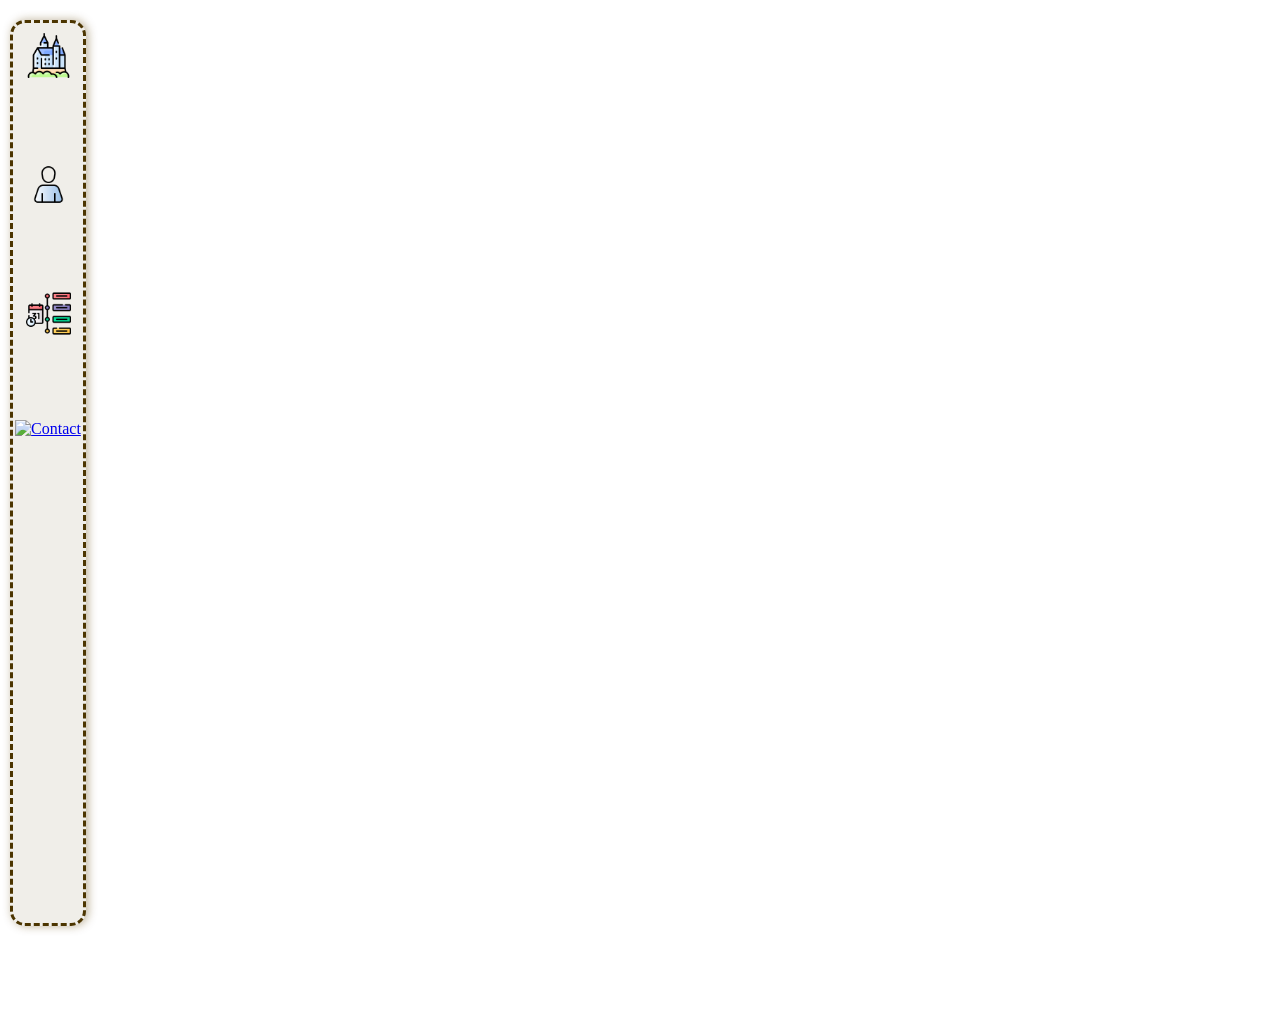
==== index.html @ 0e2f5d1b "i fixed some plcement problems and redesigned my nav" ====
﻿<!DOCTYPE html>
<html lang="en">
<head>
    <meta charset="UTF-8">
    <meta name="viewport" content="width=device-width, initial-scale=1.0">
    <link rel="stylesheet" href="css/style.css">
    <title>Home | My Portfolio</title>
</head>
<body>
    <nav class="site-nav">
        <a class="nav-icon" href="index.html"><img src="images/home.png" alt="Home"></a>
        <a class="nav-icon" href="about.html"><img src="images/person.png" alt="About Me"></a>
        <a class="nav-icon" href="projects.html"><img src="images/project.png" alt="Projects"></a>
        <a class="nav-icon" href="contact.html"><img src="images/contact-us.png" alt="Contact"></a>
    </nav>
    <!-- <main class="page-content">
        <header class="site-header">
            <h1 class="site-title">Welcome to My Portfolio</h1>
        </header>
    </main> -->
</body>
</html>
---- css/style.css ----
﻿/* base css */

body{
    display: flex;
    flex-direction: row;
    margin: 0;
}
main {
    flex: 1;
}
.site-nav{
    
    display: flex;
    flex-direction: column;
    align-items: center;
    margin: 20px 10px 90px 10px;
    width: 70px;
    height: 100vh;
    position: sticky;
    top: 20;
    left: 40;
    bottom: 50;
    gap: 60px;
    background-color: #f0eee9;
    transition: background-color 2s ease;
    border-radius: 15px ;
    border: 3px dashed #4c3500;
    box-shadow: 2px 0 10px rgba(96, 66, 7, 0.421);
}

.site-nav:hover{
    background-color: #eae3d3;
}

.nav-icon img{
    width: 45px;
    height: 45px;
    padding: 10px 0;
    object-fit: contain;
}
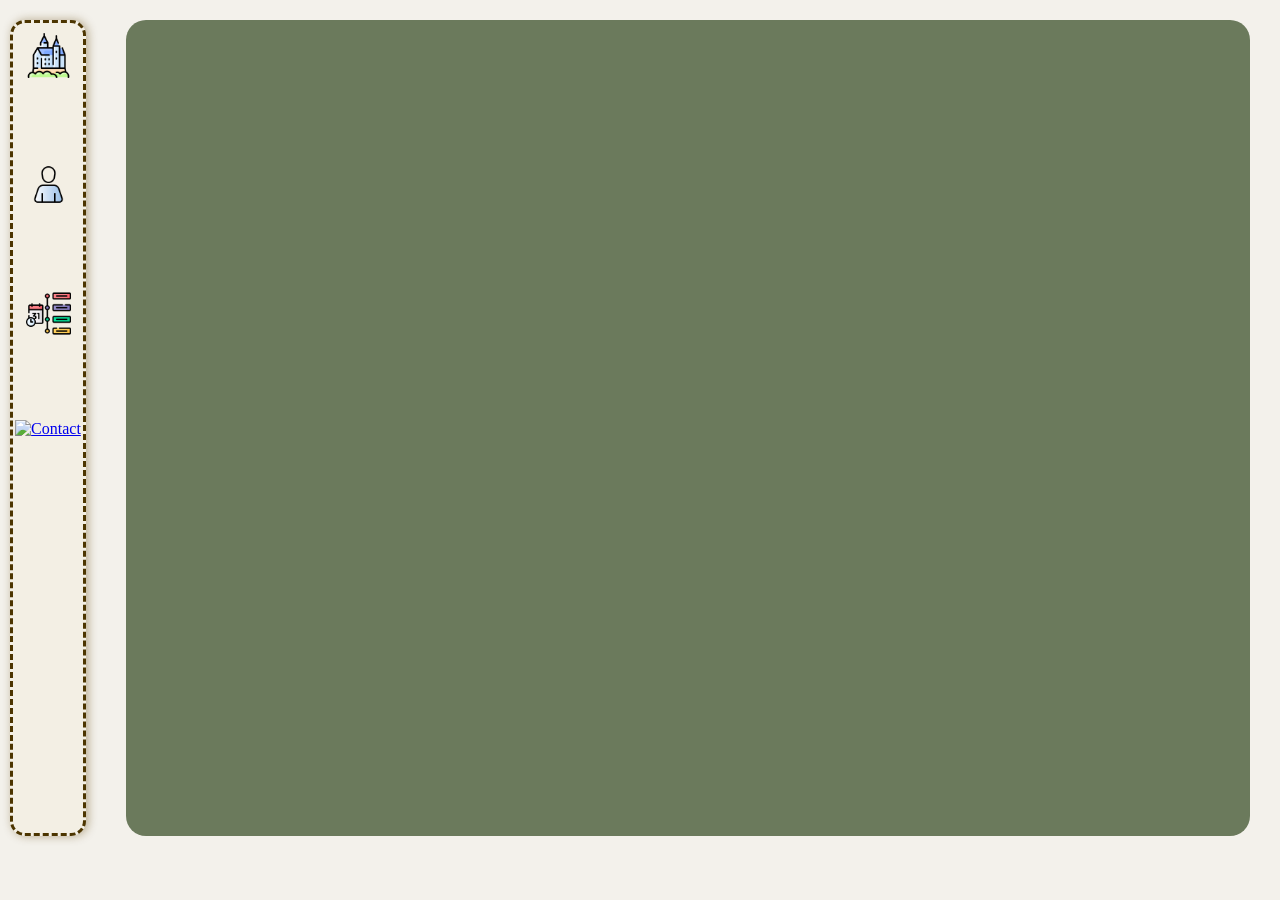
==== commit 74f403ae: "i added my main content part and did its base design" ====
--- a/index.html
+++ b/index.html
@@ -13,10 +13,7 @@
         <a class="nav-icon" href="projects.html"><img src="images/project.png" alt="Projects"></a>
         <a class="nav-icon" href="contact.html"><img src="images/contact-us.png" alt="Contact"></a>
     </nav>
-    <!-- <main class="page-content">
-        <header class="site-header">
-            <h1 class="site-title">Welcome to My Portfolio</h1>
-        </header>
-    </main> -->
+    <main class="page-content">
+    </main>
 </body>
 </html>
--- a/css/style.css
+++ b/css/style.css
@@ -4,24 +4,29 @@
     display: flex;
     flex-direction: row;
     margin: 0;
+    background-color: #f3f1eb
 }
 main {
     flex: 1;
+    margin: 20px 30px;
+    padding: 15px 45px;
+    background-color: #6B7A5C;
+    border-radius: 20px
 }
 .site-nav{
     
     display: flex;
     flex-direction: column;
     align-items: center;
-    margin: 20px 10px 90px 10px;
+    margin: 20px 10px;
     width: 70px;
-    height: 100vh;
+    height: 90vh;
     position: sticky;
     top: 20;
     left: 40;
     bottom: 50;
     gap: 60px;
-    background-color: #f0eee9;
+    background-color: #f3efe4;
     transition: background-color 2s ease;
     border-radius: 15px ;
     border: 3px dashed #4c3500;
@@ -29,7 +34,7 @@
 }
 
 .site-nav:hover{
-    background-color: #eae3d3;
+    background-color: #e3dbc6;
 }
 
 .nav-icon img{
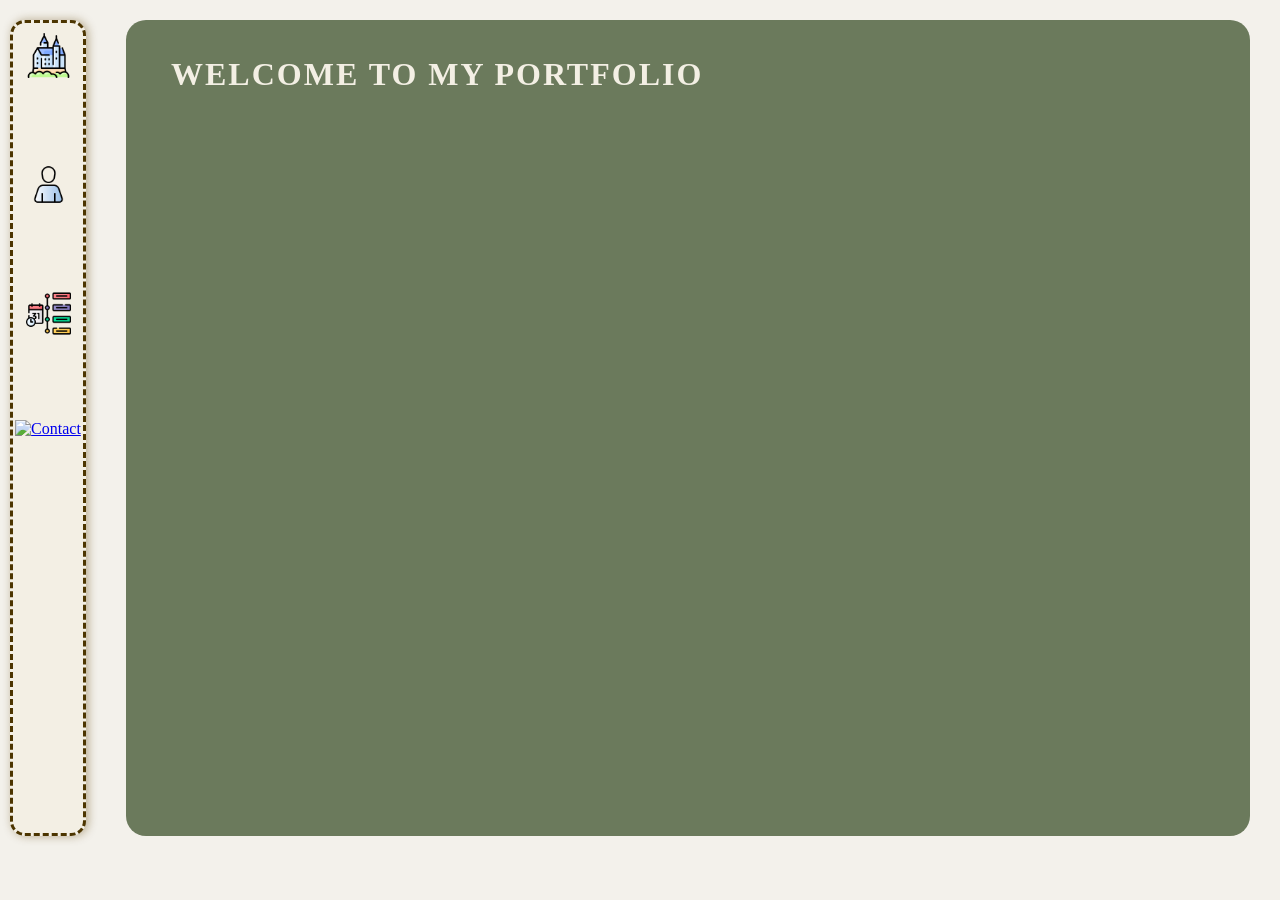
==== commit 3eaeeb71: "i added header and its title and set the font style" ====
--- a/index.html
+++ b/index.html
@@ -4,6 +4,8 @@
     <meta charset="UTF-8">
     <meta name="viewport" content="width=device-width, initial-scale=1.0">
     <link rel="stylesheet" href="css/style.css">
+    <link rel="preconnect" href="https://fonts.googleapis.com">
+    <link href="https://fonts.googleapis.com/css2?family=League+Gothic&display=swap" rel="stylesheet">
     <title>Home | My Portfolio</title>
 </head>
 <body>
@@ -14,6 +16,9 @@
         <a class="nav-icon" href="contact.html"><img src="images/contact-us.png" alt="Contact"></a>
     </nav>
     <main class="page-content">
+        <header>
+            <h1>Welcome to my portfolio</h1>
+        </header>
     </main>
 </body>
 </html>
--- a/css/style.css
+++ b/css/style.css
@@ -1,11 +1,12 @@
 ﻿/* base css */
 
-body{
+body {
     display: flex;
     flex-direction: row;
     margin: 0;
     background-color: #f3f1eb
 }
+
 main {
     flex: 1;
     margin: 20px 30px;
@@ -13,6 +14,14 @@
     background-color: #6B7A5C;
     border-radius: 20px
 }
+
+h1 {
+    font-family: 'Cinzel', serif;
+    color: #F3EFE4;
+    text-transform: uppercase;
+    letter-spacing: 2px;
+}
+
 .site-nav{
     
     display: flex;
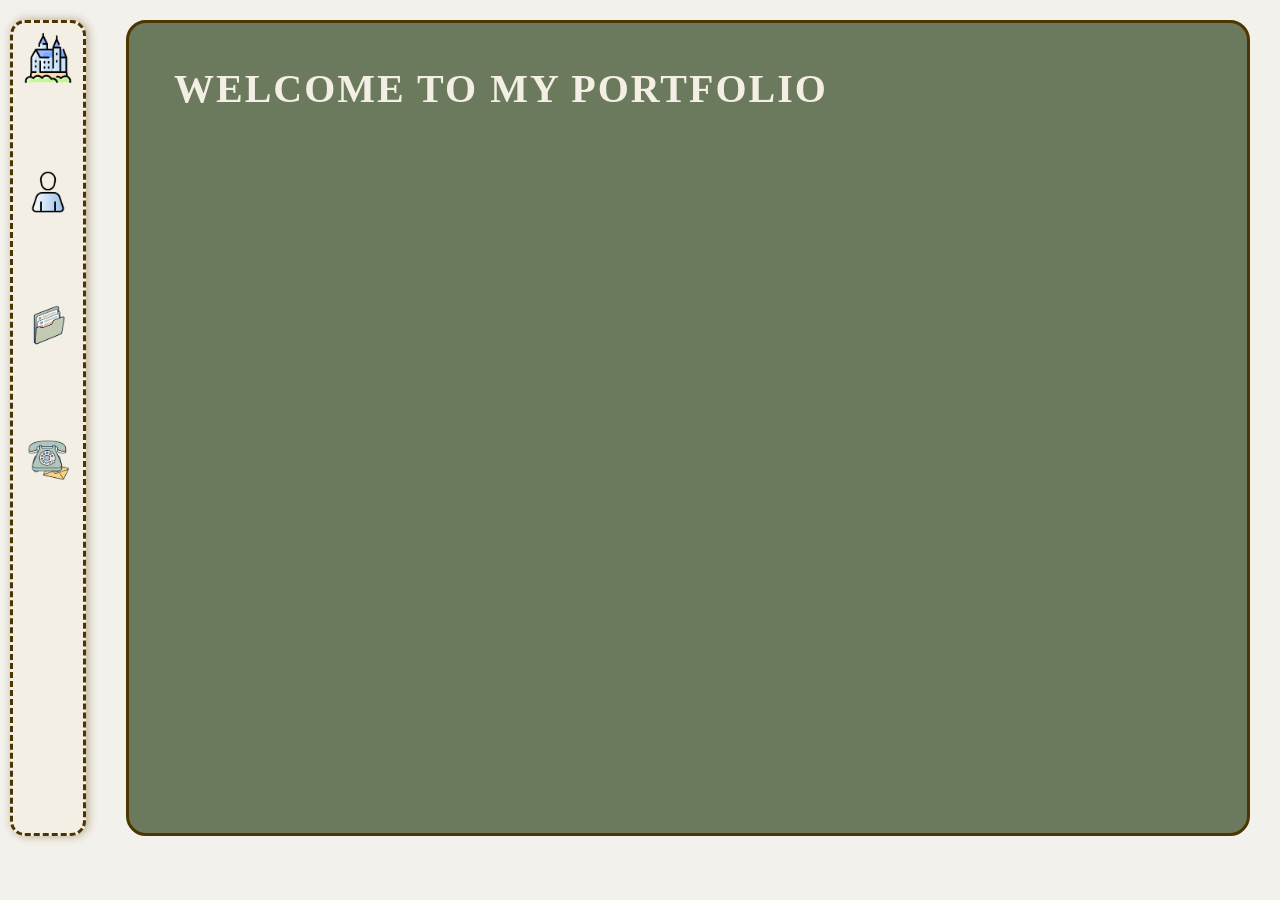
==== commit a03a41a0: "i changed two icons and redesigned some elements" ====
--- a/index.html
+++ b/index.html
@@ -12,8 +12,8 @@
     <nav class="site-nav">
         <a class="nav-icon" href="index.html"><img src="images/home.png" alt="Home"></a>
         <a class="nav-icon" href="about.html"><img src="images/person.png" alt="About Me"></a>
-        <a class="nav-icon" href="projects.html"><img src="images/project.png" alt="Projects"></a>
-        <a class="nav-icon" href="contact.html"><img src="images/contact-us.png" alt="Contact"></a>
+        <a class="nav-icon" href="projects.html"><img src="images/projects.png" alt="Projects"></a>
+        <a class="nav-icon" href="contact.html"><img src="images/contact.png" alt="Contact"></a>
     </nav>
     <main class="page-content">
         <header>
--- a/css/style.css
+++ b/css/style.css
@@ -12,11 +12,13 @@
     margin: 20px 30px;
     padding: 15px 45px;
     background-color: #6B7A5C;
+    border: 3px solid #4C3500;
     border-radius: 20px
 }
 
 h1 {
     font-family: 'Cinzel', serif;
+    font-size: 2.5rem;
     color: #F3EFE4;
     text-transform: uppercase;
     letter-spacing: 2px;
@@ -31,9 +33,6 @@
     width: 70px;
     height: 90vh;
     position: sticky;
-    top: 20;
-    left: 40;
-    bottom: 50;
     gap: 60px;
     background-color: #f3efe4;
     transition: background-color 2s ease;
@@ -47,8 +46,8 @@
 }
 
 .nav-icon img{
-    width: 45px;
-    height: 45px;
+    width: 50px;
+    height: 50px;
     padding: 10px 0;
     object-fit: contain;
 }
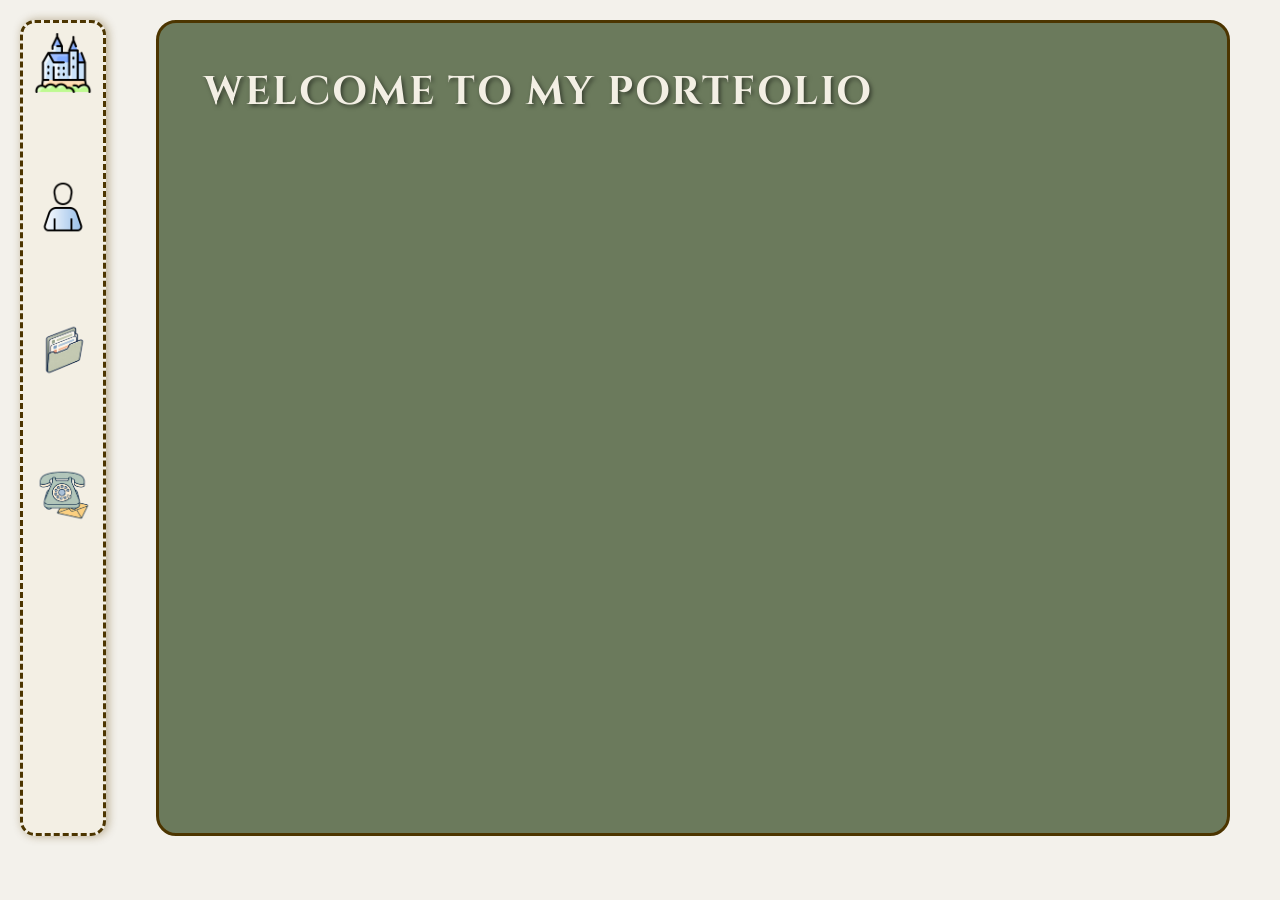
==== commit e42d1033: "some fonts changed and h1 bug fixed" ====
--- a/index.html
+++ b/index.html
@@ -5,7 +5,7 @@
     <meta name="viewport" content="width=device-width, initial-scale=1.0">
     <link rel="stylesheet" href="css/style.css">
     <link rel="preconnect" href="https://fonts.googleapis.com">
-    <link href="https://fonts.googleapis.com/css2?family=League+Gothic&display=swap" rel="stylesheet">
+    <link href="https://fonts.googleapis.com/css2?family=Cinzel:wght@400;600&family=EB+Garamond:wght@400;600&family=League+Gothic&display=swap" rel="stylesheet">
     <title>Home | My Portfolio</title>
 </head>
 <body>
--- a/css/style.css
+++ b/css/style.css
@@ -9,7 +9,7 @@
 
 main {
     flex: 1;
-    margin: 20px 30px;
+    margin: 20px 50px 20px 30px;
     padding: 15px 45px;
     background-color: #6B7A5C;
     border: 3px solid #4C3500;
@@ -22,6 +22,8 @@
     color: #F3EFE4;
     text-transform: uppercase;
     letter-spacing: 2px;
+    margin-bottom: 70px;
+    text-shadow: 2px 2px 4px rgba(0, 0, 0, 0.5);
 }
 
 .site-nav{
@@ -29,10 +31,11 @@
     display: flex;
     flex-direction: column;
     align-items: center;
-    margin: 20px 10px;
-    width: 70px;
+    margin: 20px;
+    width: 80px;
     height: 90vh;
     position: sticky;
+    overflow-y: auto;
     gap: 60px;
     background-color: #f3efe4;
     transition: background-color 2s ease;
@@ -46,8 +49,67 @@
 }
 
 .nav-icon img{
-    width: 50px;
-    height: 50px;
+    width: 60px;
+    height: 60px;
     padding: 10px 0;
     object-fit: contain;
+}
+
+.content-container {
+    display: flex;
+    flex-direction: row;
+    flex-wrap: wrap;
+    gap: 20px;
+}
+
+.content-card {
+    width: 400px;
+    min-height: 70px;
+    display: flex;
+    flex-direction: row;
+    align-items: center;
+    gap: 30px;
+    margin: 40px 50px 20px 10px;
+    padding: 15px 20px;
+    background-color: #E9E1CB;
+    border: 3px solid #4C3500;
+    border-left: 7px solid #8B5E00;
+    border-radius: 15px;
+    box-shadow: 0 2px 5px rgba(0, 0, 0, 0.1);
+    transition: transform 0.2s ease, box-shadow 0.2s ease, border-left-color 0.2s ease;
+}
+
+.content-card:hover {
+    transform: translateY(-3px);
+    box-shadow: 0 6px 14px rgba(0, 0, 0, 0.2);
+    border-left-color: #C4941A;
+}
+
+.content-card .contact-icon img{
+    display: flex;
+    width: 60px;
+    height: 60px;
+}
+
+.content-card .contact-info{
+    display: flex;
+    flex-direction: column;
+    justify-content: center;
+    gap: 6px;
+}
+
+.content-card .contact-info h3{
+    font-family: 'League Gothic', sans-serif;
+    text-transform: uppercase;
+    letter-spacing: 1.5px;
+    margin: 0;
+    font-size: 1.4rem;
+    color: #8B5E00;
+}
+
+.content-card .contact-info p{
+    font-family: 'EB Garamond', serif;
+    margin: 0;
+    font-size: 1.3rem;
+    color: #3B2410;
 }
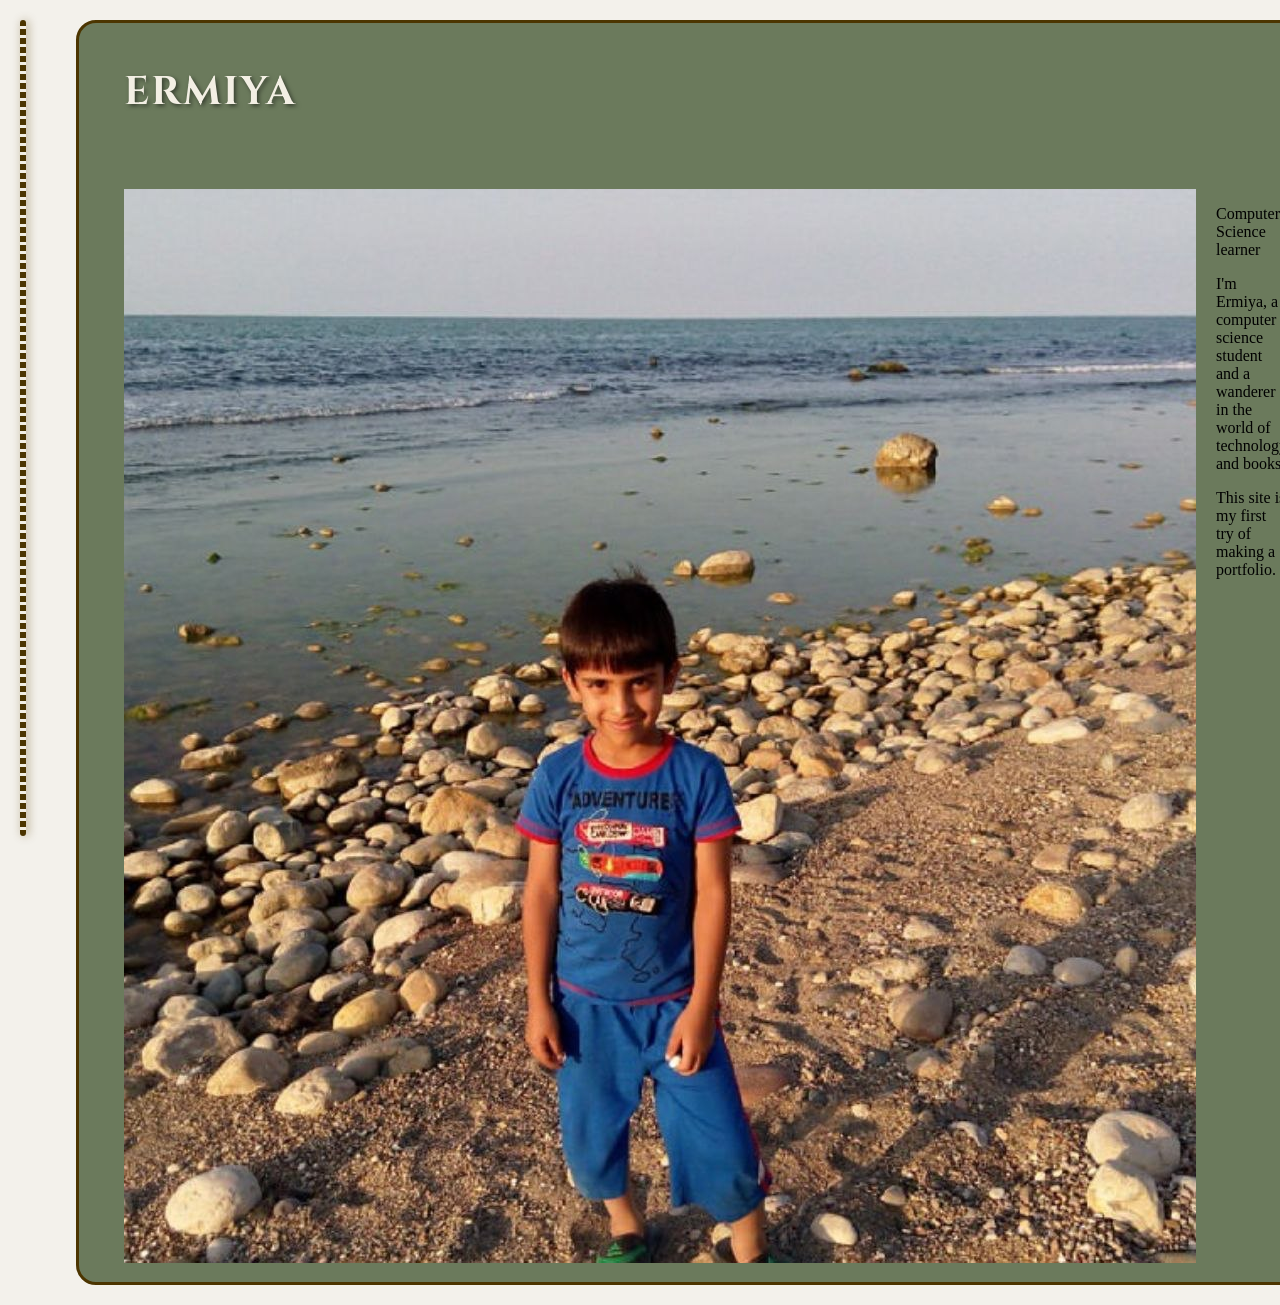
==== commit 2b471f7b: "base structure of home completed" ====
--- a/index.html
+++ b/index.html
@@ -17,8 +17,18 @@
     </nav>
     <main class="page-content">
         <header>
-            <h1>Welcome to my portfolio</h1>
+            <h1>ERMIYA</h1>
         </header>
+        <section class="profile-section">
+            <div class="profile-photo-container">
+                <img src="images/profile.jpg" alt="Profile photo" class="profile-photo">
+            </div>
+            <div class="profile-text">
+                <p class="job-title">Computer Science learner</p>
+                <p class="intro-text">I'm Ermiya, a computer science student and a wanderer in the world of technology and books.</p>
+                <p class="intro-text">This site is my first try of making a portfolio.</p>
+            </div>
+        </section>
     </main>
 </body>
 </html>
--- a/css/style.css
+++ b/css/style.css
@@ -35,6 +35,7 @@
     width: 80px;
     height: 90vh;
     position: sticky;
+    top: 20px;
     overflow-y: auto;
     gap: 60px;
     background-color: #f3efe4;
@@ -54,7 +55,6 @@
     padding: 10px 0;
     object-fit: contain;
 }
-
 .content-container {
     display: flex;
     flex-direction: row;
@@ -112,4 +112,11 @@
     margin: 0;
     font-size: 1.3rem;
     color: #3B2410;
+}
+
+.profile-section {
+    display: flex;
+    flex-direction: row;
+    align-items: flex-start;
+    gap: 20px;
 }
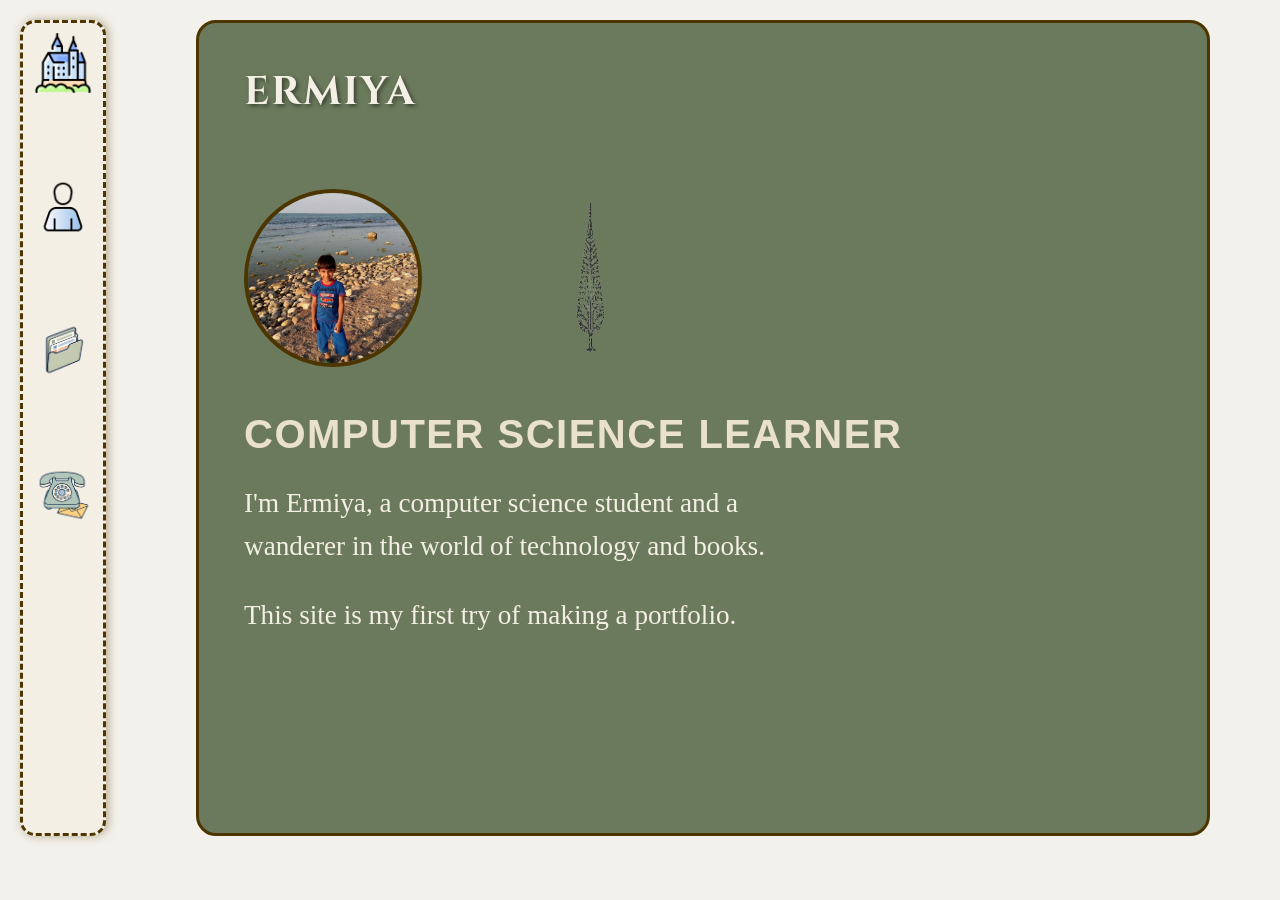
==== commit e9a806dd: "home page design completed h2 and p defined" ====
--- a/index.html
+++ b/index.html
@@ -22,9 +22,10 @@
         <section class="profile-section">
             <div class="profile-photo-container">
                 <img src="images/profile.jpg" alt="Profile photo" class="profile-photo">
+                <img src="images/sarv.png" id="sarv">
             </div>
             <div class="profile-text">
-                <p class="job-title">Computer Science learner</p>
+                <h2 class="job-title">Computer Science learner</h2>
                 <p class="intro-text">I'm Ermiya, a computer science student and a wanderer in the world of technology and books.</p>
                 <p class="intro-text">This site is my first try of making a portfolio.</p>
             </div>
--- a/css/style.css
+++ b/css/style.css
@@ -9,7 +9,7 @@
 
 main {
     flex: 1;
-    margin: 20px 50px 20px 30px;
+    margin: 20px 70px;
     padding: 15px 45px;
     background-color: #6B7A5C;
     border: 3px solid #4C3500;
@@ -24,6 +24,24 @@
     letter-spacing: 2px;
     margin-bottom: 70px;
     text-shadow: 2px 2px 4px rgba(0, 0, 0, 0.5);
+}
+
+h2 {
+    font-family: 'League Gothic', sans-serif;
+    font-size: 2.5rem;
+    margin: 25px 0;
+    text-transform: uppercase;
+    letter-spacing: 1.5px;
+    color: #E9E1CB;
+}
+
+p {
+    font-family: 'EB Garamond', serif;
+    font-size: 1.7rem;
+    margin: 25px 0;
+    color: #F3EFE4;
+    max-width: 600px;
+    line-height: 1.6;
 }
 
 .site-nav{
@@ -116,7 +134,27 @@
 
 .profile-section {
     display: flex;
-    flex-direction: row;
+    flex-direction: column;
     align-items: flex-start;
     gap: 20px;
+}
+
+.profile-photo-container {
+    display: flex;
+    flex-direction: row;
+    align-items: center;
+    gap: 100px;
+    width: 100%;
+}
+
+.profile-section .profile-photo {
+    width: 170px;
+    height: 170px;
+    border-radius: 50%;
+    object-fit: cover;
+    border: 4.5px solid #4C3500;
+}
+
+#sarv {
+height: 170px;
 }
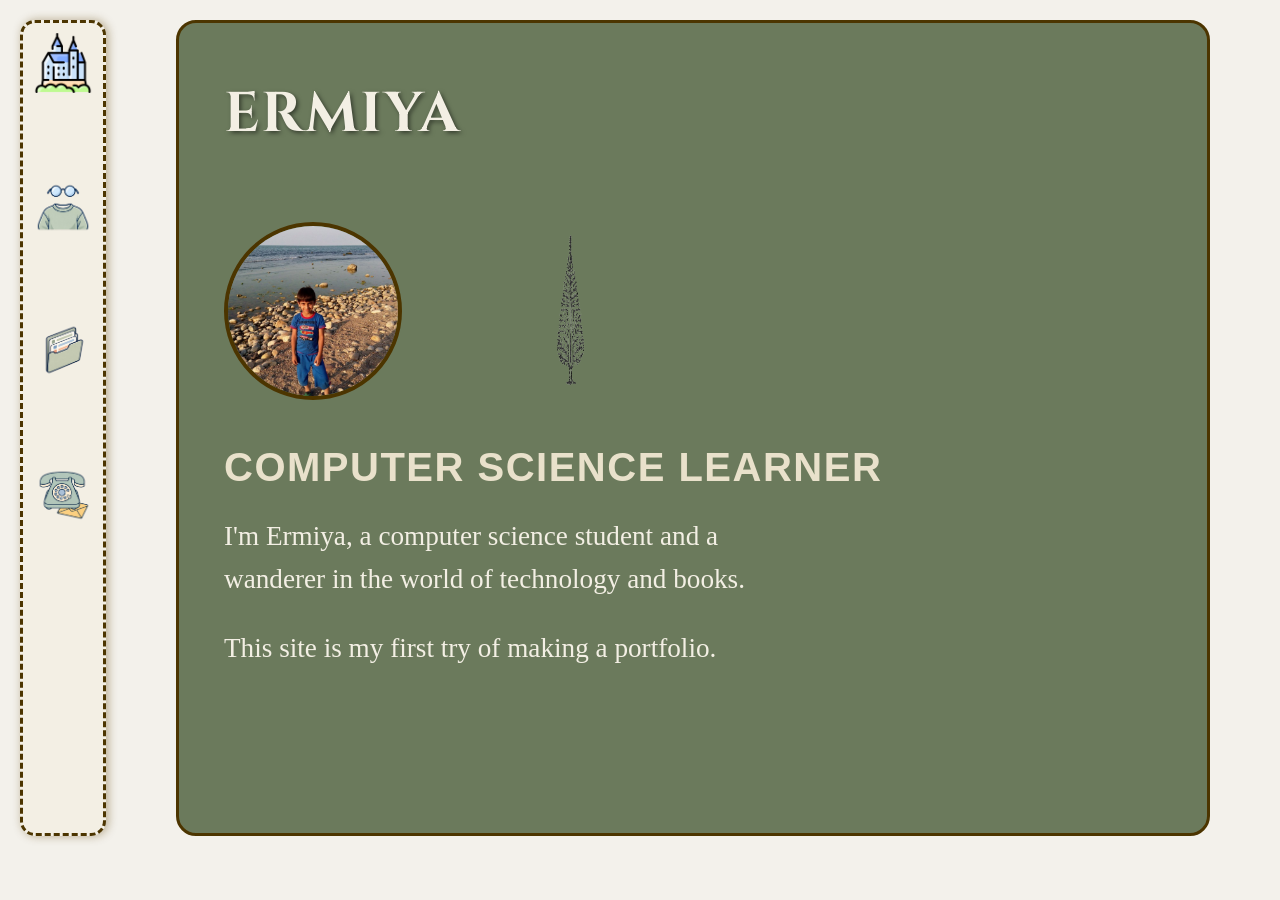
==== commit ad04fd58: "connected js file to the pages" ====
--- a/index.html
+++ b/index.html
@@ -31,5 +31,6 @@
             </div>
         </section>
     </main>
+    <script src="js/script.js"></script>
 </body>
 </html>
--- a/css/style.css
+++ b/css/style.css
@@ -1,6 +1,4 @@
-﻿/* base css */
-
-body {
+﻿body {
     display: flex;
     flex-direction: row;
     margin: 0;
@@ -9,7 +7,7 @@
 
 main {
     flex: 1;
-    margin: 20px 70px;
+    margin: 20px 70px 20px 50px;
     padding: 15px 45px;
     background-color: #6B7A5C;
     border: 3px solid #4C3500;
@@ -18,7 +16,7 @@
 
 h1 {
     font-family: 'Cinzel', serif;
-    font-size: 2.5rem;
+    font-size: 3.5rem;
     color: #F3EFE4;
     text-transform: uppercase;
     letter-spacing: 2px;
@@ -75,6 +73,7 @@
 }
 .content-container {
     display: flex;
+    justify-content: center;
     flex-direction: row;
     flex-wrap: wrap;
     gap: 20px;
@@ -95,6 +94,8 @@
     border-radius: 15px;
     box-shadow: 0 2px 5px rgba(0, 0, 0, 0.1);
     transition: transform 0.2s ease, box-shadow 0.2s ease, border-left-color 0.2s ease;
+    text-decoration: none;
+    color: inherit;
 }
 
 .content-card:hover {
@@ -103,7 +104,7 @@
     border-left-color: #C4941A;
 }
 
-.content-card .contact-icon img{
+.contact-icon{
     display: flex;
     width: 60px;
     height: 60px;
@@ -157,4 +158,142 @@
 
 #sarv {
 height: 170px;
+}
+
+.projects-grid {
+    display: flex;
+    flex-direction: row;
+    flex-wrap: wrap;
+    gap: 30px;
+}
+
+.project-card {
+    width: 340px;
+    display: flex;
+    flex-direction: column;
+    background-color: #E9E1CB;
+    border: 3px double #4C3500;
+    border-radius: 15px;
+    overflow: hidden;
+    box-shadow: 0 2px 5px rgba(0, 0, 0, 0.1);
+    transition: box-shadow 0.25s ease, border-color 0.25s ease;
+}
+
+.project-card:hover {
+    box-shadow: 0 8px 18px rgba(0, 0, 0, 0.22);
+    border-color: #C4941A;
+}
+
+.card-title {
+    background-color: #4C3500;
+    padding: 14px 18px;
+    text-align: center;
+}
+
+.card-title h3 {
+    font-family: 'Cinzel', serif;
+    font-size: 1.2rem;
+    letter-spacing: 1px;
+    text-transform: uppercase;
+    color: #E9E1CB;
+    margin: 0;
+}
+
+.card-body {
+    padding: 18px 20px 20px;
+    display: flex;
+    flex-direction: column;
+    gap: 14px;
+}
+
+.card-button {
+    display: flex;
+    align-items: center;
+    justify-content: center;
+    gap: 10px;
+    text-decoration: none;
+    padding: 10px 0;
+    border-radius: 10px;
+    background-color: #8B5E00;
+    color: #F3EFE4;
+    font-family: 'League Gothic', sans-serif;
+    letter-spacing: 1px;
+    text-transform: uppercase;
+    transition: background-color 0.2s ease;
+}
+
+.card-button:hover {
+    background-color: #C4941A;
+}
+
+.card-button img {
+    width: 22px;
+    height: 22px;
+}
+
+.more-projects a {
+    color: #C4941A;
+    text-decoration: none;
+    font-weight: 600;
+}
+
+.more-projects a:hover {
+    text-decoration: underline;
+}
+
+
+.skills-section {
+    width: 100%;
+}
+
+.skills-container {
+    display: flex;
+    flex-wrap: wrap;
+    align-items: center;
+    gap: 12px;
+    width: 100%;
+}
+
+.skill-card {
+    display: flex;
+    align-items: center;
+    gap: 8px;
+    padding: 7px 14px;
+    background-color: #e9e1cb;
+    border: 2px solid #4c3500;
+    border-radius: 50px;
+    box-shadow: 0 2px 4px rgba(0, 0, 0, 0.12);
+    transition:
+        transform 0.2s ease,
+        background-color 0.2s ease,
+        border-color 0.2s ease;
+}
+
+.skill-card:hover {
+    transform: translateY(-2px);
+    background-color: #f3efe4;
+    border-color: #c4941a;
+}
+
+.logo-icon {
+    width: 22px;
+    height: 22px;
+    object-fit: contain;
+}
+
+.skill-card h3 {
+    margin: 0;
+    font-family: 'League Gothic', sans-serif;
+    font-size: 1rem;
+    color: #3b2410;
+    text-transform: uppercase;
+    letter-spacing: 1px;
+}
+
+.skills-container > p {
+    width: 100%;
+    margin: 8px 0 0;
+    font-size: 1.1rem;
+    font-style: italic;
+    color: #e9e1cb;
 }
